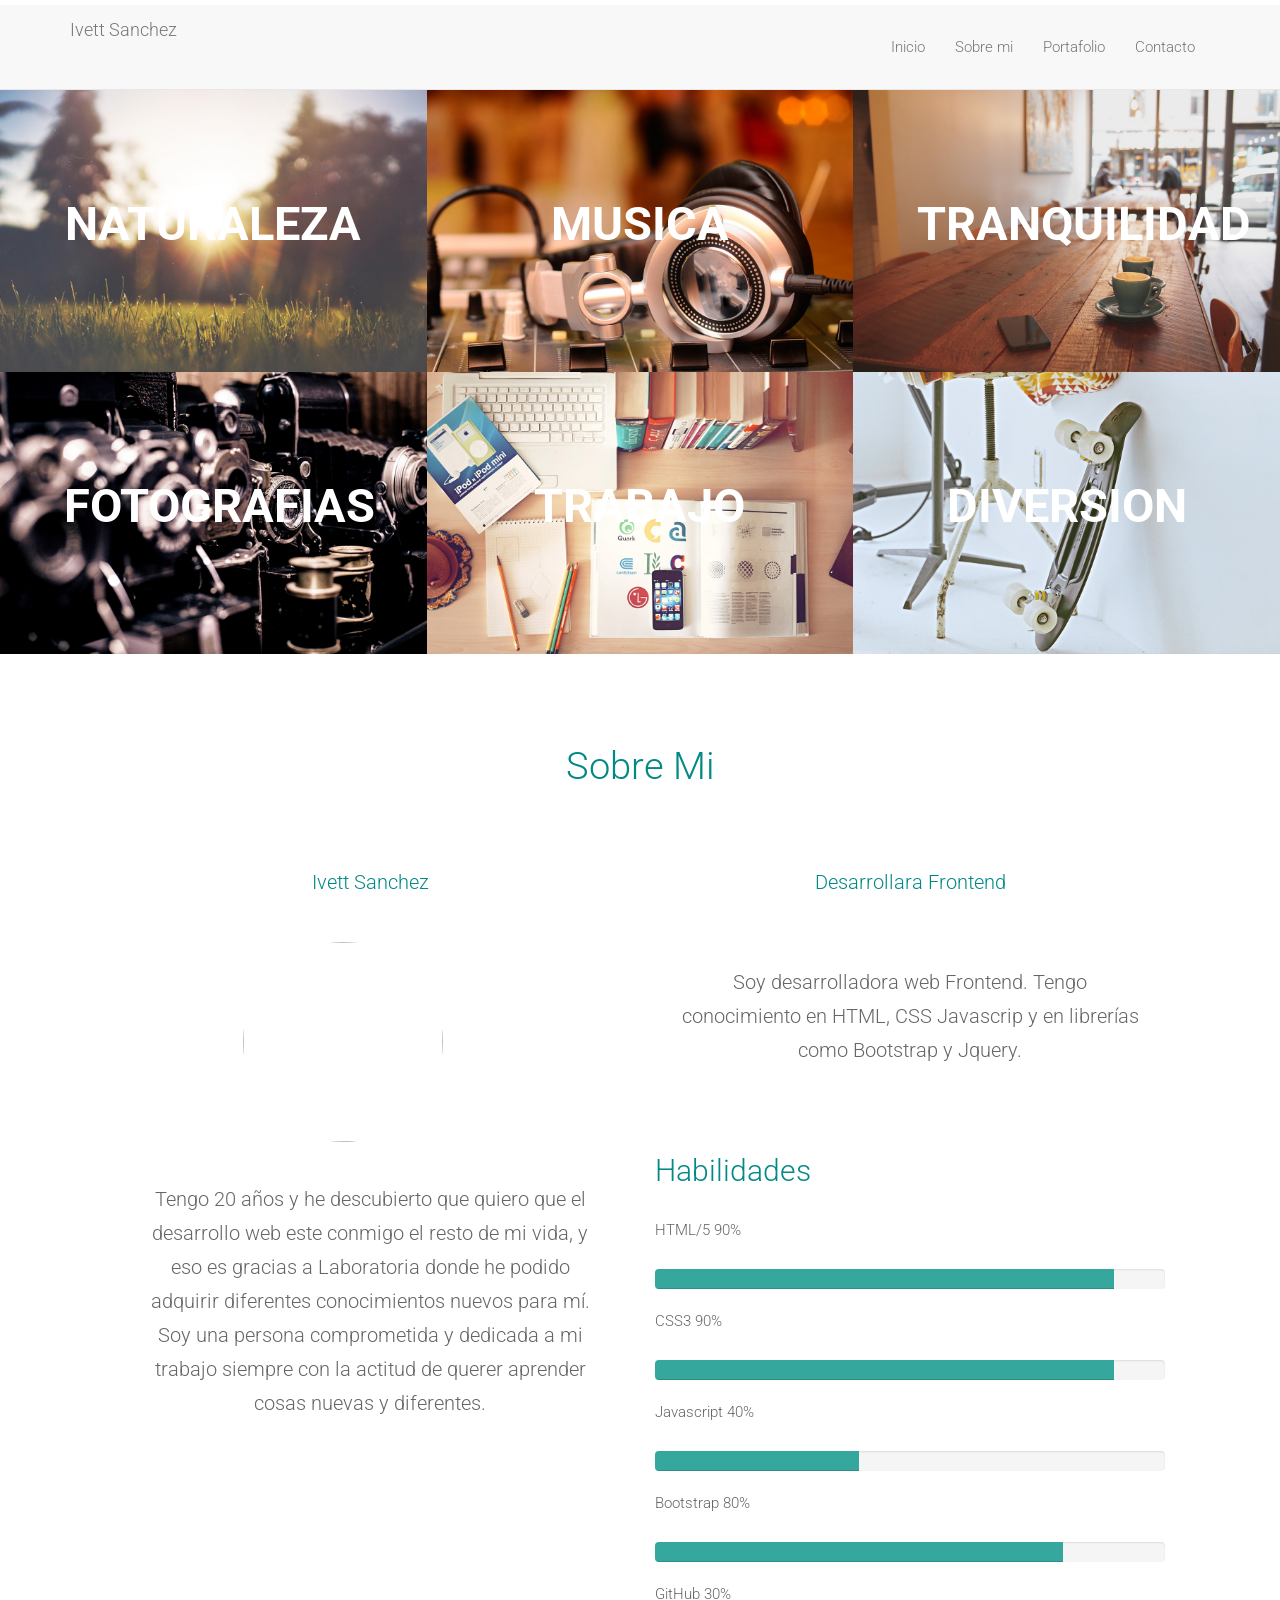
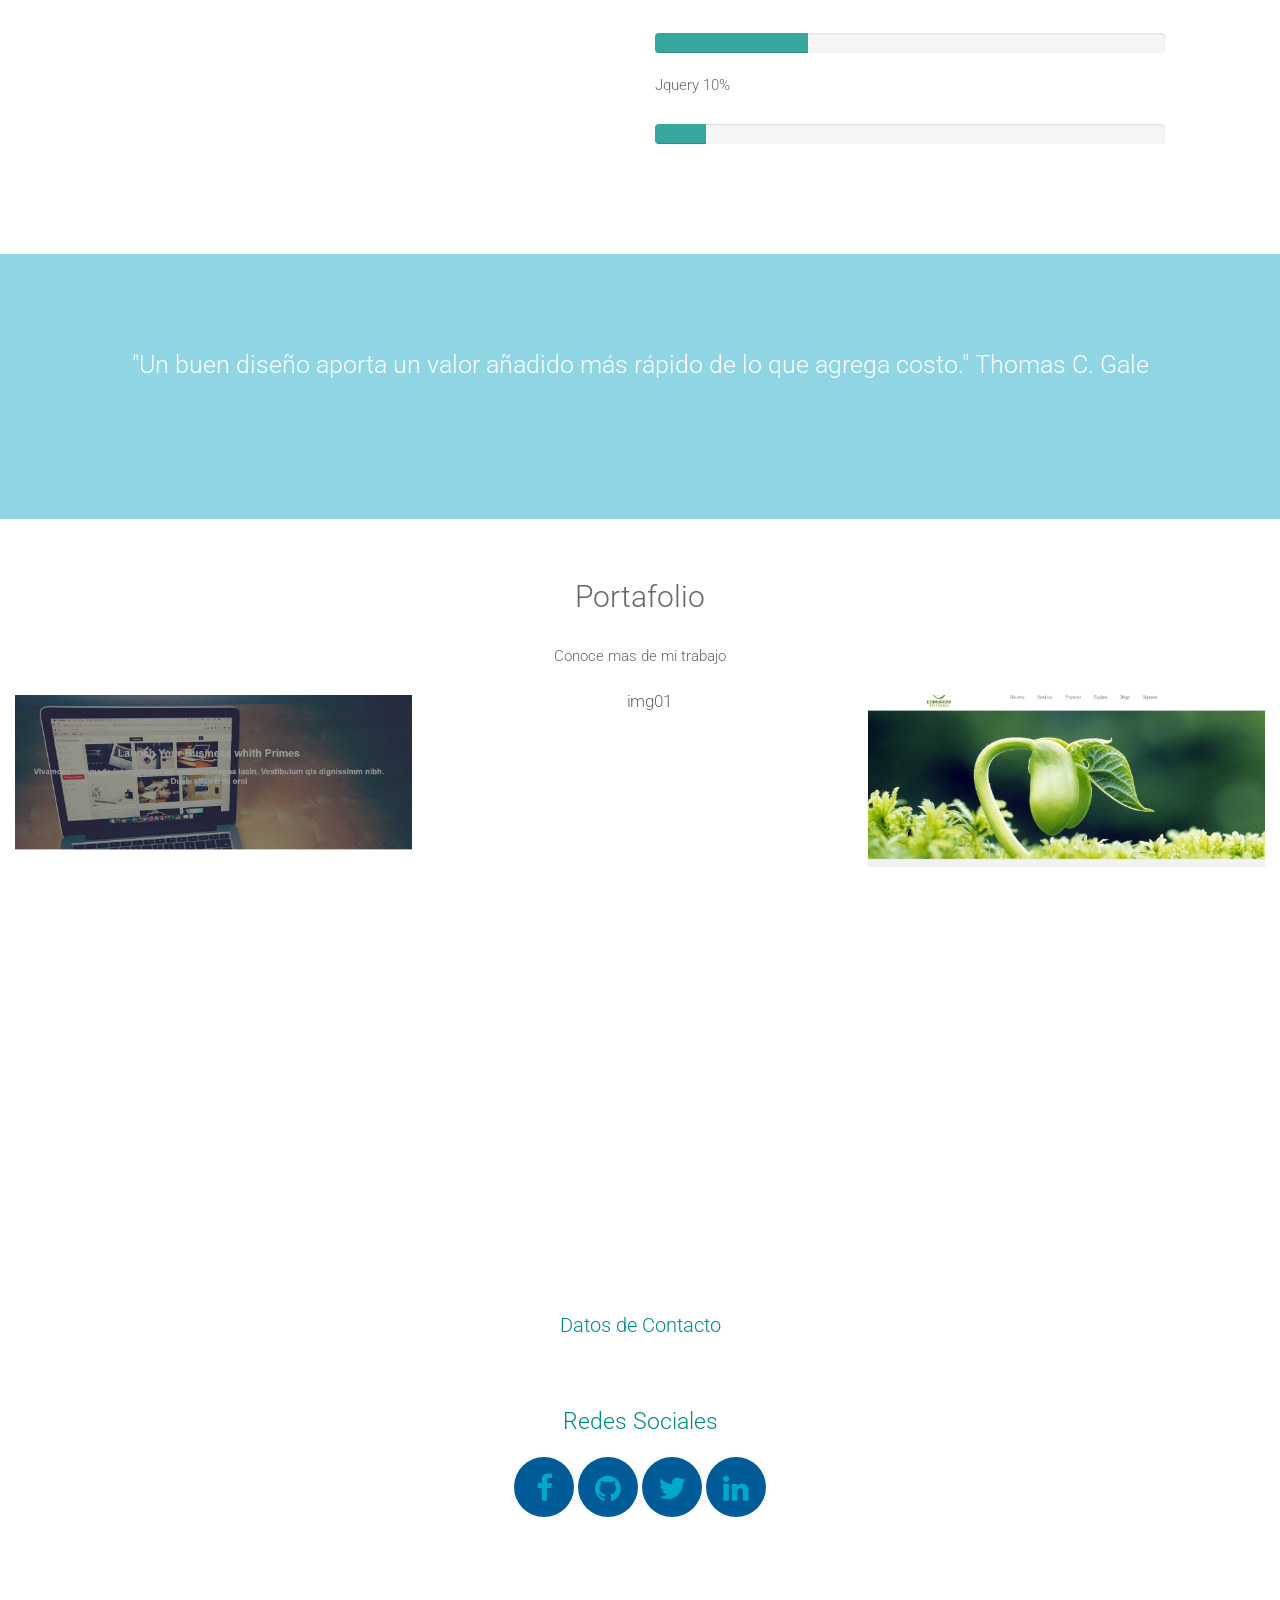
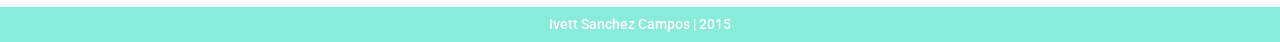
==== index.html @ 909f258e "PotafolioIvettSanchez" ====
<!DOCTYPE html>
<html lang="en">
	<head>
		<meta charset="UTF-8">
		<meta http-equiv="Content-Type" content="text/html; charset=utf-8" />
		<meta name="portafolio para dar a conocer mi trabajo">
		<title>Ivett Sanchez</title>
<!-- Fuentes de google -->
		<link href='http://fonts.googleapis.com/css?family=Roboto:400,300,700' rel='stylesheet' type='text/css'>
<!-- font awesome iconos-->
		<link href="//maxcdn.bootstrapcdn.com/font-awesome/4.2.0/css/font-awesome.min.css" rel="stylesheet">
		<link href="font-awesome/css/font-awesome.min.css" rel="stylesheet" type="text/css">
<!-- bootstrap -->
		<link rel="stylesheet" href="assets/bootstrap/css/bootstrap.min.css" />
<!-- animaciones.css -->
		<link rel="stylesheet" href="assets/animate/animate.css" />
		<link rel="stylesheet" href="assets/animate/set.css" />
<!-- gallery -->
		<link rel="stylesheet" href="assets/gallery/blueimp-gallery.min.css">
<!--estilos especificos-->
		<link rel="stylesheet" href="assets/style.css">
	</head>

<!--cUERPO COMPLEETO DEL SITIO MI ´PORTAFOLIO WEB-->

<body>
	<div class="topbar animated fadeInLeftBig"></div>
<!--Parte del menu principal es cual es scroll-->
<header>
	<div class="navbar-wrapper">
    	<div class="container">
    		<div class="navbar navbar-default navbar-fixed-top" role="navigation" id="top-nav">
        		<div class="container">
            		<div class="navbar-header">
            			<button type="button" class="navbar-toggle collapsed" data-toggle="collapse" data-target=".navbar-collapse">
                			<span class="sr-only">Toggle navigation</span>
                			<span class="icon-bar"></span>
                			<span class="icon-bar"></span>
                			<span class="icon-bar"></span>
              			</button>
              		</div>
              		<div class="navbar-collapse  collapse">
              			<ul class="nav navbar-nav navbar-right scroll">
                 			<li ><a href="#works">Inicio</a></li>
                 			<li ><a href="#about">Sobre mi</a></li>
                 			<li ><a href="#portafolio">Portafolio</a></li>
                 			<li ><a href="#contact">Contacto</a></li>
              			</ul>
              		<a href="#" class="navbar-brand color-letra">Ivett Sanchez</a>
            		</div>
            	</div>
        	</div>
    	</div>
	</div>
</header>
<!--Elementos principales de la parte home con las fotos sobre mis gustos-->
<section>
	<div id="works"  class=" clearfix grid"> 
    	<figure class="effect-oscar">
        	<img src="images/portfolio/1.jpg"/>
        	<figcaption>
        		<h2>Naturaleza</h2>	
            	<p>La naturaleza es algo que siempre ha estado con migo y me identifico<br>
            	<p>Es increíble que la naturaleza pida a gritos ayuda, pero más increíble es que nadie la escuche.</p>          
        	</figcaption>
    	</figure>
     	<figure class="effect-oscar  wowload fadeInUp">
        	<img src="images/portfolio/3.jpg"/>
        	<figcaption>
            	<h2>Musica</h2>
            	<p>La musica me gusta y tnerla presente me hace sentir bien<br>
            	<p>Con la música, la vida tiene más sentido.</p>         
        	</figcaption>
    	</figure>
    	<figure class="effect-oscar  wowload fadeInUp">
        	<img src="images/portfolio/9.jpg"/>
        	<figcaption>
            	<h2>Tranquilidad</h2>
            	<p>Aspecto caracteriztico en mi personalidad<br>
            	<p>La serenidad debemos ser capas de experimentar y es una cualidad propia.</p>           
        	</figcaption>
    	</figure>
    	<figure class="effect-oscar  wowload fadeInUp">
        	<img src="images/portfolio/10.jpg"/>
        	<figcaption>
            	<h2>Fotografias</h2>
            	<p>Me gustan las fotos por el echo de que puedes grbar momentos de tu vida<br>
            	<p>Guarda los mejores momentos para los peores momentos</p>         
        	</figcaption>
    	</figure>
    	<figure class="effect-oscar  wowload fadeInUp">
        	<img src="images/portfolio/11.jpg"/>
        	<figcaption>
            	<h2>Trabajo</h2>
            	<p>Me gusta trabajar y cuando lo hago me entrego apasionadamente<br>
            	<p> “Trabajar en equipo divide el trabajo y multiplica los resultados” Anónimo.</p>            
        	</figcaption>
    	</figure>
    	<figure class="effect-oscar">
        	<img src="images/portfolio/12.jpg"/>
        	<figcaption>
            	<h2>Diversion</h2>
            	<p>Divertirme tiene que estar siempre presente<br>
            	<p>Hay días en que lo único que me hace falta es un abrazo para estar completa</p>            
        	</figcaption>
    	</figure>
	</div>
</section>

<!--Parte sobre mi quien soy y MIS HABILIDADES EN PROGRAMACION-->
<section>
	<div id="about"  class="container spacer about">
		<h2 class="text-center color-letra wowload fadeInUp">Sobre Mi</h2>  
  		<div class="row">
  			<div class="col-xs-12 col-sm-6 wowload fadeInLeft">
    			<h4 class="text-center letra color-letra">Ivett Sanchez</h4>
    			<figure>
        			<img class="perfil img-circle" src="images/portfolio/ivett.jpg"/>
        			<figcaption><br>
        				<p class="letra">Tengo 20 años y he descubierto que quiero que el desarrollo web este conmigo el resto de mi vida, y eso es gracias a Laboratoria donde he podido adquirir diferentes conocimientos nuevos para mí.
    		 			Soy una persona comprometida y dedicada a mi trabajo siempre con la actitud de querer aprender cosas nuevas y diferentes.</p>
    		 		</figcaption>
    		 	</figure>
    		</div>
  			<div class="col-xs-12 col-sm-6 wowload fadeInRight">
  				<h4 class="letra color-letra">Desarrollara Frontend</h4>
  					<p class="letra">Soy desarrolladora web Frontend. Tengo conocimiento en HTML, CSS Javascrip y en librerías como Bootstrap y Jquery.</p>
          		<h3 class="color-letra">Habilidades</h3>
            	<p>HTML/5 90%</p>
            	<div class="progress">
              		<div class="progress-bar color-bar" role="progressbar" aria-valuenow="90" aria-valuemin="0" aria-valuemax="100" style="width: 90%;">
                		<span class="sr-only">90% Complete</span>
              		</div>
            	</div>
            	<p>CSS3 90%</p>
            	<div class="progress">
              		<div class="progress-bar color-bar" role="progressbar" aria-valuenow="90" aria-valuemin="0" aria-valuemax="100" style="width: 90%;">
                		<span class="sr-only">90% Complete</span>
              		</div>
            	</div>
            	<p>Javascript 40%</p>
              	<div class="progress">
                	<div class="progress-bar color-bar" role="progressbar" aria-valuenow="40" aria-valuemin="0" aria-valuemax="100" style="width: 40%;">
                  	<span class="sr-only">40% Complete</span>
                	</div>
              	</div>
            	<p>Bootstrap 80%</p>
              	<div class="progress">
                	<div class="progress-bar color-bar" role="progressbar" aria-valuenow="80" aria-valuemin="0" aria-valuemax="100" style="width: 80%;">
                  		<span class="sr-only">80% Complete</span>
                	</div>
              	</div>
            	<p>GitHub 30%</p>
              	<div class="progress">
                	<div class="progress-bar color-bar" role="progressbar" aria-valuenow="30" aria-valuemin="0" aria-valuemax="100" style="width: 30%;">
                  		<span class="sr-only">30% Complete</span>
                	</div>
              	</div>
            	<p>Jquery 10%</p>
              	<div class="progress">
                	<div class="progress-bar color-bar" role="progressbar" aria-valuenow="10" aria-valuemin="0" aria-valuemax="100" style="width: 10%;">
                  		<span class="sr-only">10% Complete</span>
                	</div>
              	</div>
        	</div>
  		</div>
  	</div>
</section>

<!--Seccion de programacion imagen principal2-->
<section>
	<div class="highlight-info">
		<div class="overlay spacer">
			<div class="container">
				<div class="row text-center wowload fadeInDownBig">
  					<div class="col-md-12 col-xs-12">
  						<p class="frase">"Un buen diseño aporta un valor añadido más rápido de lo que agrega costo." 
                  Thomas C. Gale</p>
  					</div>
				</div>
			</div>
		</div>
	</div>
</section>

<!--Parte encargada de mis proyectos-->
<section id="portafolio" class="espacio">
	<h3 class="text-center">Portafolio</h3>
		<p class="text-center">Conoce mas de mi trabajo</p>
		<div class="row grid team">	
			<div class=" col-sm-4 col-xs-12">
				<figure class="effect-chico">
        			<img src="images/portfolio/arreglos/primes.jpg" class="img-responsive"/>
        			<figcaption>
            			<p><b>PRIMES</b></p><a href="Proyectos/Problema Final/index.html" target="_blank"><p><b>Freelancear</b></p></a>
            			<p>Proyecto realizado con HTML CSS GRID SYSTEM</p>             
        			</figcaption>
    			</figure>
    		</div>
<!--Segundo Proyecto-->
    		<div class=" col-sm-4 col-xs-12">
				<figure class="effect-chico">
        			<img src="images/portfolio/arreglos/freelancer.jpg" alt="img01"/>
        			<figcaption>            
            			<b>Freelancear</b></p></a>
            			<p>Proyecto realizado de forma RESPONSIVA y utilizando BOOTSTRAP</p>
            			<a href="https://github.com/Ivett-sanchez25/Freelancer" target="_blank"><p>Proyecto desde GitHub </p></a>          
        			</figcaption>
    			</figure>
    		</div>
<!--Tercer Proyecto-->
    		<div class="col-sm-4 col-xs-12">
				<figure class="effect-chico">
       				<img src="images/portfolio/arreglos/ecomunidad.jpg" alt="img01"/>
        			<figcaption>
             			<p><b>Ecomunidad</b></p><a href="Proyectos/Ecomunidad/index.html" target="_blank"><p><b>Ecomunidad</b></p></a>
             			<p>Proyecto realizado con HTML CSS GRID SYSTEM</p>       
        			</figcaption>
    			</figure>
    		</div>
		</div>
</section>

<!--Elemento de contacto-->
<section>
	<div id="contact" class="spacer fondo-contacto">
		<div class="container contactform center">
			<h2 class="text-center letra wowload fadeInDownBig"> Contactame</h2>
        	<h3 class="letra">Si te gusta mi trabajo y quieres ponerte en contacto conmigo.</h3>
        	<div class="col-md-12  col-xs-12">      
        		<h4 class="text-center color-letra letra1">Datos de Contacto</h4>
                <h5 class="text-center">Telefono: 5570631949</h5>
                <h5 class="text-center">Correo electronico: Ivett.sanchez@gmail.com</h5>
                <h4 class="text-center color-letra">Redes Sociales</h4>
                <div class="caja">
                    <span><a href="https://www.facebook.com/profile.php?id=100010601234801&fref=ts" target="_blank"class="icon-button"><i class="fa fa-facebook fa-2x"></i></a></span>
                    <span><a href="https://github.com/Ivett-sanchez25" target="_blank" class="icon-button"><i class="fa fa-github fa-2x"></i></a></span>
                    <span><a href="https://twitter.com/"class="icon-button"><i class="fa fa-twitter fa-2x"></i></a></span>
                    <span><a href="https://mx.linkedin.com/"class="icon-button"><i class="fa fa-linkedin fa-2x"></i></a></span>
                </div>
            </div>
      	</div>
    </div>
</section>

<!--Final de la Pagina es el footer-->
    <footer class="footer">
        <div class="container">
            <div class="row">
                <div class="col-xs-12">
                    <h5 class="text-center color-blanco">Ivett Sanchez Campos | 2015</h5>
                </div>
            </div>
        </div>
    </footer>
<!-- jquery -->
<script src="assets/jquery.js"></script>

<!-- wow script -->
<script src="assets/wow/wow.min.js"></script>


<!-- boostrap -->
<script src="assets/bootstrap/js/bootstrap.js" type="text/javascript" ></script>

<!-- jquery mobile -->
<script src="assets/mobile/touchSwipe.min.js"></script>
<script src="assets/respond/respond.js"></script>

<!-- gallery -->
<script src="assets/gallery/jquery.blueimp-gallery.min.js"></script>

<!-- custom script -->
<script src="assets/script.js"></script>
</body>
</html>
---- assets/animate/set.css ----
.grid {
	position: relative;
	margin: 0 auto;
	list-style: none;
	text-align: center;
}

/* Common style */
.grid figure {
	position: relative;
	float: left;
	overflow: hidden;
	margin: 0;	/*change here for spacing*/	
	width: 33.333333333%;
	text-align: center;
	cursor: pointer;
}

.grid figure img {
	position: relative;
	display: block;
	max-width: 102%;
	opacity: 1;
}

.grid figure figcaption {
	padding: 2em;
	color: #fff;
	text-transform: uppercase;
	font-size: 1.25em;
	-webkit-backface-visibility: hidden;
	backface-visibility: hidden;
}

.grid figure figcaption::before,
.grid figure figcaption::after {
	pointer-events: none;
}

.grid figure figcaption,
.grid figure figcaption > a {
	position: absolute;
	top: 0;
	left: 0;
	width: 100%;
	height: 100%;
}

/* Anchor will cover the whole item by default */
/* For some effects it will show as a button */
.grid figure figcaption > a {
	z-index: 1000;
	text-indent: 200%;
	white-space: nowrap;
	font-size: 0;
	opacity: 0;
}

.grid figure h2 {
	word-spacing: -0.15em;
	font-weight: 700;
}

.grid figure h2,
.grid figure p {
	margin: 0;
}

.grid figure p {
	letter-spacing: 1px;
	font-size: 68.5%;
}

/* Individual effects */

/*---------------*/
/***** Lily *****/
/*---------------*/

figure.effect-lily img {
	max-width: none;
	width: -webkit-calc(100% + 50px);
	width: calc(100% + 50px);
	opacity: 0.7;
	-webkit-transition: opacity 0.35s, -webkit-transform 0.35s;
	transition: opacity 0.35s, transform 0.35s;
	-webkit-transform: translate3d(-40px,0, 0);
	transform: translate3d(-40px,0,0);
}

figure.effect-lily figcaption {
	text-align: left;
}

figure.effect-lily figcaption > div {
	position: absolute;
	bottom: 0;
	left: 0;
	padding: 2em;
	width: 100%;
	height: 50%;
}

figure.effect-lily h2,
figure.effect-lily p {
	-webkit-transform: translate3d(0,40px,0);
	transform: translate3d(0,40px,0);
}

figure.effect-lily h2 {
	-webkit-transition: -webkit-transform 0.35s;
	transition: transform 0.35s;
}

figure.effect-lily p {
	color: rgba(255,255,255,0.8);
	opacity: 0;
	-webkit-transition: opacity 0.2s, -webkit-transform 0.35s;
	transition: opacity 0.2s, transform 0.35s;
}

figure.effect-lily:hover img,
figure.effect-lily:hover p {
	opacity: 1;
}

figure.effect-lily:hover img,
figure.effect-lily:hover h2,
figure.effect-lily:hover p {
	-webkit-transform: translate3d(0,0,0);
	transform: translate3d(0,0,0);
}

figure.effect-lily:hover p {
	-webkit-transition-delay: 0.05s;
	transition-delay: 0.05s;
	-webkit-transition-duration: 0.35s;
	transition-duration: 0.35s;
}

/*---------------*/
/***** Sadie *****/
/*---------------*/

figure.effect-sadie figcaption::before {
	position: absolute;
	top: 0;
	left: 0;
	width: 100%;
	height: 100%;
	background: -webkit-linear-gradient(top, rgba(72,76,97,0) 0%, rgba(72,76,97,0.8) 75%);
	background: linear-gradient(to bottom, rgba(72,76,97,0) 0%, rgba(72,76,97,0.8) 75%);
	content: '';
	opacity: 0;
	-webkit-transform: translate3d(0,50%,0);
	transform: translate3d(0,50%,0);
}

figure.effect-sadie h2 { 
	position: absolute;
	top: 50%;
	left: 0;
	width: 100%;
	color: #00aba9;
	-webkit-transition: -webkit-transform 0.35s, color 0.35s;
	transition: transform 0.35s, color 0.35s;
	-webkit-transform: translate3d(0,-50%,0);
	transform: translate3d(0,-50%,0);
}

figure.effect-sadie figcaption::before,
figure.effect-sadie p {
	-webkit-transition: opacity 0.35s, -webkit-transform 0.35s;
	transition: opacity 0.35s, transform 0.35s;
}

figure.effect-sadie p {
	position: absolute;
	bottom: 0;
	left: 0;
	padding: 2em;
	width: 100%;
	opacity: 0;
	-webkit-transform: translate3d(0,10px,0);
	transform: translate3d(0,10px,0);
}

figure.effect-sadie:hover h2 {
	color: #fff;
	-webkit-transform: translate3d(0,-50%,0) translate3d(0,-40px,0);
	transform: translate3d(0,-50%,0) translate3d(0,-40px,0);
}

figure.effect-sadie:hover figcaption::before ,
figure.effect-sadie:hover p {
	opacity: 1;
	-webkit-transform: translate3d(0,0,0);
	transform: translate3d(0,0,0);
}

/*---------------*/
/***** Roxy *****/#89ecda
/*---------------*/

figure.effect-roxy {
	background: -webkit-linear-gradient(45deg, #ff89e9 0%, #05abe0 100%);
	background: linear-gradient(45deg, #ff89e9 0%,#05abe0 100%);
}

figure.effect-roxy img {
	max-width: none;
	width: -webkit-calc(100% + 60px);
	width: calc(100% + 60px);
	-webkit-transition: opacity 0.35s, -webkit-transform 0.35s;
	transition: opacity 0.35s, transform 0.35s;
	-webkit-transform: translate3d(-50px,0,0);
	transform: translate3d(-50px,0,0);
}

figure.effect-roxy figcaption::before {
	position: absolute;
	top: 30px;
	right: 30px;
	bottom: 30px;
	left: 30px;
	border: 1px solid #fff;
	content: '';
	opacity: 0;
	-webkit-transition: opacity 0.35s, -webkit-transform 0.35s;
	transition: opacity 0.35s, transform 0.35s;
	-webkit-transform: translate3d(-20px,0,0);
	transform: translate3d(-20px,0,0);
}

figure.effect-roxy figcaption {
	padding: 3em;
	text-align: left;
}

figure.effect-roxy h2 {
	padding: 30% 0 10px 0;
}

figure.effect-roxy p {
	opacity: 0;
	-webkit-transition: opacity 0.35s, -webkit-transform 0.35s;
	transition: opacity 0.35s, transform 0.35s;
	-webkit-transform: translate3d(-10px,0,0);
	transform: translate3d(-10px,0,0);
}

figure.effect-roxy:hover img {
	opacity: 0.7;
	-webkit-transform: translate3d(0,0,0);
	transform: translate3d(0,0,0);
}

figure.effect-roxy:hover figcaption::before,
figure.effect-roxy:hover p {
	opacity: 1;
	-webkit-transform: translate3d(0,0,0);
	transform: translate3d(0,0,0);
}

/*---------------*/
/***** Bubba *****/
/*---------------*/

figure.effect-bubba {
	background: #9e5406;
}

figure.effect-bubba img {
	opacity: 0.7;
	-webkit-transition: opacity 0.35s;
	transition: opacity 0.35s;
}

figure.effect-bubba:hover img {
	opacity: 0.4;
}

figure.effect-bubba figcaption::before,
figure.effect-bubba figcaption::after {
	position: absolute;
	top: 30px;
	right: 30px;
	bottom: 30px;
	left: 30px;
	content: '';
	opacity: 0;
	-webkit-transition: opacity 0.35s, -webkit-transform 0.35s;
	transition: opacity 0.35s, transform 0.35s;
}

figure.effect-bubba figcaption::before {
	border-top: 1px solid #fff;
	border-bottom: 1px solid #fff;
	-webkit-transform: scale(0,1);
	transform: scale(0,1);
}

figure.effect-bubba figcaption::after {
	border-right: 1px solid #fff;
	border-left: 1px solid #fff;
	-webkit-transform: scale(1,0);
	transform: scale(1,0);
}

figure.effect-bubba h2 {
	padding-top: 30%;
	-webkit-transition: -webkit-transform 0.35s;
	transition: transform 0.35s;
	-webkit-transform: translate3d(0,-20px,0);
	transform: translate3d(0,-20px,0);
}

figure.effect-bubba p {
	padding: 20px 2.5em;
	opacity: 0;
	-webkit-transition: opacity 0.35s, -webkit-transform 0.35s;
	transition: opacity 0.35s, transform 0.35s;
	-webkit-transform: translate3d(0,20px,0);
	transform: translate3d(0,20px,0);
}

figure.effect-bubba:hover figcaption::before,
figure.effect-bubba:hover figcaption::after {
	opacity: 1;
	-webkit-transform: scale(1);
	transform: scale(1);
}

figure.effect-bubba:hover h2,
figure.effect-bubba:hover p {
	opacity: 1;
	-webkit-transform: translate3d(0,0,0);
	transform: translate3d(0,0,0);
}

/*---------------*/
/***** Romeo *****/
/*---------------*/

figure.effect-romeo {
	-webkit-perspective: 1000px;
	perspective: 1000px;
}

figure.effect-romeo img {
	-webkit-transition: opacity 0.35s, -webkit-transform 0.35s;
	transition: opacity 0.35s, transform 0.35s;
	-webkit-transform: translate3d(0,0,300px);
	transform: translate3d(0,0,300px);
}

figure.effect-romeo:hover img {
	opacity: 0.6;
	-webkit-transform: translate3d(0,0,0);
	transform: translate3d(0,0,0);
}

figure.effect-romeo figcaption::before,
figure.effect-romeo figcaption::after {
	position: absolute;
	top: 50%;
	left: 50%;
	width: 80%;
	height: 1px;
	background: #fff;
	content: '';
	-webkit-transition: opacity 0.35s, -webkit-transform 0.35s;
	transition: opacity 0.35s, transform 0.35s;
	-webkit-transform: translate3d(-50%,-50%,0);
	transform: translate3d(-50%,-50%,0);
}

figure.effect-romeo:hover figcaption::before {
	opacity: 0.5;
	-webkit-transform: translate3d(-50%,-50%,0) rotate(45deg);
	transform: translate3d(-50%,-50%,0) rotate(45deg);
}

figure.effect-romeo:hover figcaption::after {
	opacity: 0.5;
	-webkit-transform: translate3d(-50%,-50%,0) rotate(-45deg);
	transform: translate3d(-50%,-50%,0) rotate(-45deg);
}

figure.effect-romeo h2,
figure.effect-romeo p {
	position: absolute;
	top: 50%;
	left: 0;
	width: 100%;
	-webkit-transition: -webkit-transform 0.35s;
	transition: transform 0.35s;
}

figure.effect-romeo h2 {
	-webkit-transform: translate3d(0,-50%,0) translate3d(0,-150%,0);
	transform: translate3d(0,-50%,0) translate3d(0,-150%,0);
}

figure.effect-romeo p {
	padding: 0.25em 2em;
	-webkit-transform: translate3d(0,-50%,0) translate3d(0,150%,0);
	transform: translate3d(0,-50%,0) translate3d(0,150%,0);
}

figure.effect-romeo:hover h2 {
	-webkit-transform: translate3d(0,-50%,0) translate3d(0,-100%,0);
	transform: translate3d(0,-50%,0) translate3d(0,-100%,0);
}

figure.effect-romeo:hover p {
	-webkit-transform: translate3d(0,-50%,0) translate3d(0,100%,0);
	transform: translate3d(0,-50%,0) translate3d(0,100%,0);
}

/*---------------*/
/***** Layla *****/
/*---------------*/

figure.effect-layla {
	background: #18a367;
}

figure.effect-layla img {
	height: 390px;
}

figure.effect-layla figcaption {
	padding: 3em;
}

figure.effect-layla figcaption::before,
figure.effect-layla figcaption::after {
	position: absolute;
	content: '';
	opacity: 0;
}

figure.effect-layla figcaption::before {
	top: 50px;
	right: 30px;
	bottom: 50px;
	left: 30px;
	border-top: 1px solid #fff;
	border-bottom: 1px solid #fff;
	-webkit-transform: scale(0,1);
	transform: scale(0,1);
	-webkit-transform-origin: 0 0;
	transform-origin: 0 0;
}

figure.effect-layla figcaption::after {
	top: 30px;
	right: 50px;
	bottom: 30px;
	left: 50px;
	border-right: 1px solid #fff;
	border-left: 1px solid #fff;
	-webkit-transform: scale(1,0);
	transform: scale(1,0);
	-webkit-transform-origin: 100% 0;
	transform-origin: 100% 0;
}

figure.effect-layla h2 {
	padding-top: 26%;
	-webkit-transition: -webkit-transform 0.35s;
	transition: transform 0.35s;
}

figure.effect-layla p {
	padding: 0.5em 2em;
	text-transform: none;
	opacity: 0;
	-webkit-transform: translate3d(0,-10px,0);
	transform: translate3d(0,-10px,0);
}

figure.effect-layla img,
figure.effect-layla h2 {
	-webkit-transform: translate3d(0,-30px,0);
	transform: translate3d(0,-30px,0);
}

figure.effect-layla img,
figure.effect-layla figcaption::before,
figure.effect-layla figcaption::after,
figure.effect-layla p {
	-webkit-transition: opacity 0.35s, -webkit-transform 0.35s;
	transition: opacity 0.35s, transform 0.35s;
}

figure.effect-layla:hover img {
	opacity: 0.7;
	-webkit-transform: translate3d(0,0,0);
	transform: translate3d(0,0,0);
}

figure.effect-layla:hover figcaption::before,
figure.effect-layla:hover figcaption::after {
	opacity: 1;
	-webkit-transform: scale(1);
	transform: scale(1);
}

figure.effect-layla:hover h2,
figure.effect-layla:hover p {
	opacity: 1;
	-webkit-transform: translate3d(0,0,0);
	transform: translate3d(0,0,0);
}

figure.effect-layla:hover figcaption::after,
figure.effect-layla:hover h2,
figure.effect-layla:hover p,
figure.effect-layla:hover img {
	-webkit-transition-delay: 0.15s;
	transition-delay: 0.15s;
}



/*---------------*/
/***** Oscar *****/
/*---------------*/

figure.effect-oscar {
/*	background: -webkit-linear-gradient(45deg, #b2e5e5 0%, #1aa3a3 40%, #3bd6c6 100%);
	background: linear-gradient(45deg, #b2e5e5 0%,#1aa3a3 40%,#3bd6c6 100%);*/
}

/*figure.effect-oscar img {
	opacity: 0.9;
	-webkit-transition: opacity 0.35s;
	transition: opacity 0.35s;
}
*/
figure.effect-oscar figcaption {
	padding: 15%;
/*	background-color: rgba(58,52,42,0.7);
	-webkit-transition: background-color 0.35s;
	transition: background-color 0.35s;*/
}

figure.effect-oscar figcaption::before {
	position: absolute;
	top: 30px;
	right: 30px;
	bottom: 30px;
	left: 30px;
	border: 1px solid #89ecda;
	content: '';
}

figure.effect-oscar h2 {
	margin: 0;
	line-height: 1em;
	-webkit-transition: -webkit-transform 0.35s;
	transition: transform 0.35s;
	-webkit-transform: translate3d(0,100%,0);
	transform: translate3d(0,100%,0);
}

figure.effect-oscar figcaption::before,
figure.effect-oscar p {
	opacity: 0;
	-webkit-transition: opacity 0.35s, -webkit-transform 0.35s;
	transition: opacity 0.35s, transform 0.35s;
	-webkit-transform: scale(0);
	transform: scale(0);
}

figure.effect-oscar:hover h2 {
	-webkit-transform: translate3d(0,0,0);
	transform: translate3d(0,0,0);
}

figure.effect-oscar:hover figcaption::before,
figure.effect-oscar:hover p {
	opacity: 1;
	-webkit-transform: scale(1);
	transform: scale(1);
}

figure.effect-oscar:hover figcaption {
	background-color:  rgba(59,214,198, 0.7);
}

figure.effect-oscar:hover img {
	opacity: 0.4;
}


/*---------------*/
/***** Chico *****/
/*---------------*/

figure.effect-chico img {
	-webkit-transition: opacity 0.35s, -webkit-transform 0.35s;
	transition: opacity 0.35s, transform 0.35s;
	-webkit-transform: scale(1.12);
	transform: scale(1.12);
}

figure.effect-chico:hover img {
	opacity: 0.5;
	-webkit-transform: scale(1);
	transform: scale(1);
}

figure.effect-chico figcaption {
	padding: 3em;	
}

figure.effect-chico figcaption::before {
	position: absolute;
	top: 30px;
	right: 30px;
	bottom: 30px;
	left: 30px;
	border: 1px solid #89ecda;
	content: '';
	-webkit-transform: scale(1.1);
	transform: scale(1.1);
	background:  rgba(59,214,198, 0.5);
}

figure.effect-chico figcaption::before,
figure.effect-chico p {
	opacity: 0;
	-webkit-transition: opacity 0.35s, -webkit-transform 0.35s;
	transition: opacity 0.35s, transform 0.35s;
}

figure.effect-chico h2 {
	padding: 20% 0 20px 0;
}

figure.effect-chico p {
	margin: 0 auto;
	max-width: 200px;
	-webkit-transform: scale(1.5);
	transform: scale(1.5);
}

figure.effect-chico:hover figcaption::before,
figure.effect-chico:hover p {
	opacity: 1;
	-webkit-transform: scale(1);
	transform: scale(1);
}

@media screen and (max-width: 50em) {
	.content {
		padding: 0 10px;
		text-align: center;
	}
	.grid figure {
		width: 50%;
	}
}


@media (max-width: 639px) {
	.grid figure {width: 100%;}
}
---- assets/gallery/blueimp-gallery.min.css ----
@charset "UTF-8";.blueimp-gallery,.blueimp-gallery>.slides>.slide>.slide-content{position:absolute;top:0;right:0;bottom:0;left:0;-moz-backface-visibility:hidden}.blueimp-gallery>.slides>.slide>.slide-content{margin:auto;width:auto;height:auto;max-width:100%;max-height:100%;opacity:1}.blueimp-gallery{position:fixed;z-index:999999;overflow:hidden;background:#000;background:rgba(0,0,0,.9);opacity:0;display:none;direction:ltr;-ms-touch-action:none;touch-action:none}.blueimp-gallery-carousel{position:relative;z-index:auto;margin:1em auto;padding-bottom:56.25%;box-shadow:0 0 10px #000;-ms-touch-action:pan-y;touch-action:pan-y}.blueimp-gallery-display{display:block;opacity:1}.blueimp-gallery>.slides{position:relative;height:100%;overflow:hidden}.blueimp-gallery-carousel>.slides{position:absolute}.blueimp-gallery>.slides>.slide{position:relative;float:left;height:100%;text-align:center;-webkit-transition-timing-function:cubic-bezier(0.645,.045,.355,1);-moz-transition-timing-function:cubic-bezier(0.645,.045,.355,1);-ms-transition-timing-function:cubic-bezier(0.645,.045,.355,1);-o-transition-timing-function:cubic-bezier(0.645,.045,.355,1);transition-timing-function:cubic-bezier(0.645,.045,.355,1)}.blueimp-gallery,.blueimp-gallery>.slides>.slide>.slide-content{-webkit-transition:opacity .5s linear;-moz-transition:opacity .5s linear;-ms-transition:opacity .5s linear;-o-transition:opacity .5s linear;transition:opacity .5s linear}.blueimp-gallery>.slides>.slide-loading{background:url(../img/loading.gif) center no-repeat;background-size:64px 64px}.blueimp-gallery>.slides>.slide-loading>.slide-content{opacity:0}.blueimp-gallery>.slides>.slide-error{background:url(../img/error.png) center no-repeat}.blueimp-gallery>.slides>.slide-error>.slide-content{display:none}.blueimp-gallery>.prev,.blueimp-gallery>.next{position:absolute;top:50%;left:15px;width:40px;height:40px;margin-top:-23px;font-family:"Helvetica Neue",Helvetica,Arial,sans-serif;font-size:60px;font-weight:100;line-height:30px;color:#fff;text-decoration:none;text-shadow:0 0 2px #000;text-align:center;background:#222;background:rgba(0,0,0,.5);-webkit-box-sizing:content-box;-moz-box-sizing:content-box;box-sizing:content-box;border:3px solid #fff;-webkit-border-radius:23px;-moz-border-radius:23px;border-radius:23px;opacity:.5;cursor:pointer;display:none}.blueimp-gallery>.next{left:auto;right:15px}.blueimp-gallery>.close,.blueimp-gallery>.title{position:absolute;top:15px;left:15px;margin:0 40px 0 0;font-size:20px;line-height:30px;color:#fff;text-shadow:0 0 2px #000;opacity:.8;display:none}.blueimp-gallery>.close{padding:15px;right:15px;left:auto;margin:-15px;font-size:30px;text-decoration:none;cursor:pointer}.blueimp-gallery>.play-pause{position:absolute;right:15px;bottom:15px;width:15px;height:15px;background:url(../img/play-pause.png) 0 0 no-repeat;cursor:pointer;opacity:.5;display:none}.blueimp-gallery-playing>.play-pause{background-position:-15px 0}.blueimp-gallery>.prev:hover,.blueimp-gallery>.next:hover,.blueimp-gallery>.close:hover,.blueimp-gallery>.title:hover,.blueimp-gallery>.play-pause:hover{color:#fff;opacity:1}.blueimp-gallery-controls>.prev,.blueimp-gallery-controls>.next,.blueimp-gallery-controls>.close,.blueimp-gallery-controls>.title,.blueimp-gallery-controls>.play-pause{display:block;-webkit-transform:translateZ(0);-moz-transform:translateZ(0);-ms-transform:translateZ(0);-o-transform:translateZ(0);transform:translateZ(0)}.blueimp-gallery-single>.prev,.blueimp-gallery-left>.prev,.blueimp-gallery-single>.next,.blueimp-gallery-right>.next,.blueimp-gallery-single>.play-pause{display:none}.blueimp-gallery>.slides>.slide>.slide-content,.blueimp-gallery>.prev,.blueimp-gallery>.next,.blueimp-gallery>.close,.blueimp-gallery>.play-pause{-webkit-user-select:none;-khtml-user-select:none;-moz-user-select:none;-ms-user-select:none;user-select:none}body:last-child .blueimp-gallery>.slides>.slide-error{background-image:url(../img/error.svg)}body:last-child .blueimp-gallery>.play-pause{width:20px;height:20px;background-size:40px 20px;background-image:url(../img/play-pause.svg)}body:last-child .blueimp-gallery-playing>.play-pause{background-position:-20px 0}*+html .blueimp-gallery>.slides>.slide{min-height:300px}*+html .blueimp-gallery>.slides>.slide>.slide-content{position:relative}@charset "UTF-8";.blueimp-gallery>.indicator{position:absolute;top:auto;right:15px;bottom:15px;left:15px;margin:0 40px;padding:0;list-style:none;text-align:center;line-height:10px;display:none}.blueimp-gallery>.indicator>li{display:inline-block;width:9px;height:9px;margin:6px 3px 0;-webkit-box-sizing:content-box;-moz-box-sizing:content-box;box-sizing:content-box;border:1px solid transparent;background:#ccc;background:rgba(255,255,255,.25)center no-repeat;border-radius:5px;box-shadow:0 0 2px #000;opacity:.5;cursor:pointer}.blueimp-gallery>.indicator>li:hover,.blueimp-gallery>.indicator>.active{background-color:#fff;border-color:#fff;opacity:1}.blueimp-gallery-controls>.indicator{display:block;-webkit-transform:translateZ(0);-moz-transform:translateZ(0);-ms-transform:translateZ(0);-o-transform:translateZ(0);transform:translateZ(0)}.blueimp-gallery-single>.indicator{display:none}.blueimp-gallery>.indicator{-webkit-user-select:none;-khtml-user-select:none;-moz-user-select:none;-ms-user-select:none;user-select:none}*+html .blueimp-gallery>.indicator>li{display:inline}@charset "UTF-8";.blueimp-gallery>.slides>.slide>.video-content>img{position:absolute;top:0;right:0;bottom:0;left:0;margin:auto;width:auto;height:auto;max-width:100%;max-height:100%;-moz-backface-visibility:hidden}.blueimp-gallery>.slides>.slide>.video-content>video{position:absolute;top:0;left:0;width:100%;height:100%}.blueimp-gallery>.slides>.slide>.video-content>iframe{position:absolute;top:100%;left:0;width:100%;height:100%;border:none}.blueimp-gallery>.slides>.slide>.video-playing>iframe{top:0}.blueimp-gallery>.slides>.slide>.video-content>a{position:absolute;top:50%;right:0;left:0;margin:-64px auto 0;width:128px;height:128px;background:url(../img/video-play.png) center no-repeat;opacity:.8;cursor:pointer}.blueimp-gallery>.slides>.slide>.video-content>a:hover{opacity:1}.blueimp-gallery>.slides>.slide>.video-playing>a,.blueimp-gallery>.slides>.slide>.video-playing>img{display:none}.blueimp-gallery>.slides>.slide>.video-content>video{display:none}.blueimp-gallery>.slides>.slide>.video-playing>video{display:block}.blueimp-gallery>.slides>.slide>.video-loading>a{background:url(../img/loading.gif) center no-repeat;background-size:64px 64px}body:last-child .blueimp-gallery>.slides>.slide>.video-content:not(.video-loading)>a{background-image:url(../img/video-play.svg)}*+html .blueimp-gallery>.slides>.slide>.video-content{height:100%}*+html .blueimp-gallery>.slides>.slide>.video-content>a{left:50%;margin-left:-64px}
---- assets/style.css ----
/*Elementos genrales de estilo para mi sitio web*/

body {	color:#666;	font:300 15px/15px Roboto,Arial,Helvetica;background-color:#fff;-webkit-font-smoothing:antialiased;}

a{color:#00a9c6; text-decoration:none;}
a:hover{color:#666;}
.btn,a,.btn:hover,a:hover {
-webkit-transition: all 0.3s ease-in-out;
-moz-transition: all 0.3s ease-in-out;
-ms-transition: all 0.3s ease-in-out;
-o-transition: all 0.3s ease-in-out;
transition: all 0.3s ease-in-out;
outline: none !important;
}

h1,h2,h3,h4{margin: 0;line-height: 1em;}
h1{font:700 5em Roboto,Arial,Helvetica;margin:0.25em 0;text-transform: uppercase;}
h2{font:300 2.5em Roboto,Arial,Helvetica;margin-bottom: 1.5em;}
h3{font:300 2em Roboto,Arial,Helvetica;margin:2em 0 1em 0;}
h4{font:300 1.5em Roboto,Arial,Helvetica;margin-bottom: 1em;}
h4 i{margin-right: 0.5em;}

p{font-size:1em;line-height: 1.7em; margin-bottom: 1.7em;}

.spacer{padding: 6em 0;}

.btn{border:none;border-radius: 0;padding: 1em 4em;background: rgba(0,0,0,0.5);text-transform: uppercase;}
.btn:hover,.btn:active{color: #fff;}
.btn-default{color: #ccc;border: 1px solid #aaa;}
.btn-default:hover,.btn-default:active{background: rgba(0,0,0,0.8);}
.btn-primary{color: #fff;background:#35a79c;width: 100%;outline: none;}
.btn-primary:hover,.btn-primary:active,.btn-primary:focus{background:#1BC0DC;box-shadow: none;}

.topbar {background:url(../images/lines.png);	height:5px;position: fixed;top: 0;width: 100%;z-index: 1000;}
.navbar-nav > li > a{font-size: 1em;line-height: 3.6em;}
.navbar-fixed-top{top: 5px;}
.navbar-inverse{background: #111;}
.navbar-default .navbar-nav>.active>a, .navbar-default .navbar-nav>.active>a:hover, .navbar-default .navbar-nav>.active>a:focus{background: none;color: #21abca;}

#head,.carousel{margin-top: 0;}

#home{padding-top: 6em;}
.carousel-caption{top:0;bottom: 0;left: 0; right: 0;padding: 0;}
.caption-wrapper{display: table;height: 100%;width: 100%;}
.caption-info{display: table-cell;vertical-align: middle;}
.caption-info p{font-size: 1.25em;}
.caption-info .btn i{margin-right:0.75em;}
.carousel-inner > .item > img, .carousel-inner > .item > a > img{width: 100%;}
.carousel-control{z-index:1000;}

/*about*/
.about.spacer{padding-left: 4em; padding-right: 4em;}
.process ul li{width: 10em;height: 10em;border: 1px solid #CEEBF0;padding: 0;border-radius: 50%;margin: 0 1.25em;line-height: 13.5em;color: #21ABCA;}
.process ul li span{line-height: 2em;display: inline-block;font-weight: 300;}
.process ul li span i{font-size: 3em;}
.process ul li span b{display: block;font-size: 1em;font-weight: 300;}



/*works*/
#works{padding-top:6em;}
#works figcaption a{border:1px solid #fff;margin-top: 1em;display: inline-block;color: #fff;padding: 0 2em;}
#works figcaption a:hover{text-decoration: none;padding: 0 3em;}
/*works*/

/*Portafolio*/
.team figure{width: 100%;}
.team img{width: 100%;}
.team b{font-size: 1.2em;display: block;}
.team a i.fa{color: #fff; font-size: 2em;}
.team a i.fa:hover{color: ##35a79c;}

/*Imagen principal de la frase de desarrollo web*/
.highlight-info{ background:url(../images/lab.jpg) center fixed; background-size: cover; color:#fff;}
.highlight-info .overlay{background: rgba(33,171,202,0.5);}
.highlight-info h4{color: #fff;margin:0.5em 0 0 0;}

.fondo-contacto{
	background: url(../images/laptop.jpg) center fixed; background-size: cover; color:#fff;}
.highlight-info .overlay{background: rgba(33,171,202,0.5);}
.highlight-info h4{color: #fff;margin:0.5em 0 0 0;}
}


/*contacto*/
#contact{background-color: #fff;
		margin-top:5%;}
.contactform textarea,.contactform input{width: 100%;padding:1em;border:1px solid #ccc;margin-bottom: 2em;border-radius: 0;outline: none;}

/*Pate Final el footer*/
.footer{background-color: #89ecda; color: #fff; font-size: 1em;color: #aaa;}
.footer a{color: #aaa;margin: 0 1em; }


@media (max-width: 1200px) {
	body{font:300 13px/13px Roboto,Arial,Helvetica;}
	.navbar-brand{padding-top: 11px;}
	.process ul li{margin:0 0.5em; }
	
	.grid figure h2{font: 700 1.5em Roboto,Arial,Helvetica;}
	figure.effect-oscar figcaption{padding: 12%;}
	figure.effect-oscar figcaption::before,figure.effect-chico figcaption::before{top: 20px;right: 20px;bottom: 20px;left: 20px;}

	.partners img{margin: 0 25px 25px 0;}
}

@media (max-width: 900px) {
	h1{font: 700 3.5em Roboto,Arial,Helvetica;}
	h4 {font: 300 1.3em Roboto,Arial,Helvetica;}
	.btn{padding: 1em 2em;}
	.partners img{margin: 0 15px 25px 0;width: 157px;}
	.process ul li{width: 9em;height: 9em;}
	figure.effect-chico figcaption {padding: 2em;}	
	figure.effect-oscar figcaption {padding: 20%;}
	figure.effect-chico figcaption::before{top: 10px;right: 10px;bottom: 10px;left: 10px;}
	.grid figure.effect-chico p{font-size: 0.6em;line-height: 1.5em;}	
}


@media (max-width: 767px) {
	body{font:300 12px/12px Roboto,Arial,Helvetica;}
	.navbar-nav > li > a {line-height: 1em;}	
	.navbar-brand{padding: 7px;}
	.navbar-brand img{height: 37px;}
	.navbar-toggle{margin-top: 12px;}

	.carousel-caption,.carousel-control,.carousel-indicators{display: none;}

	h2.text-center{text-align: left;font-size: 1.7em;}
	h4 {font: 300 1.2em Roboto,Arial,Helvetica;}
	#partners h2{padding: 0 1em;} 
	#works {padding-top: 5em;}

	.partners{display: block;float: left;}
	.partners img{width: 120px;}



	.about.spacer{padding-left: 2em;padding-right: 2em;}
	.spacer{padding:2em 0 0 0;}
	.process ul li{margin-bottom: 1em;}

	.highlight-info .overlay{padding-bottom: 2em;}

	.grid.team div{margin: 0;padding: 0;}
	figure.effect-chico figcaption {padding: 1.5em;}
	.footer{margin-top: 2em;padding-bottom: 2em;}
}
/*IMagenes prinicpales de mi personalidad*/
.descri-center{
	margin-left:5% !important;
}
/*Foto de prefil*/

.perfil{
	width: 200px;
	height:200px;
	margin-left: 25%;
	margin-top: 2px;

}
.color-bar{
	background-color: #35a79c !important;
}
.frase{
	font-size: 25px;
}
.letra{
	padding: 5%;
	font-size: 20px;
	text-align: center;

}

.letra1{
	font-size: 20px;
	text-align: center;

}
/*Redes sociales para contactarme*/
.color-blanco{
	color: #FFF;
}
.color-letra{
	color: #028986;
}
.caja{
	margin: auto;
	text-align: center;
}
.icon-button {
	background-color: #005b96;
	border-radius: 4em;
	cursor: pointer;
	display: inline-block;
	height: 4em;
	line-height: 5em;
	width: 4em;
	text-align: center;

}

.icon-button:hover  {
    width: 4em;
    height: 4em;
    border-radius: 5em;
   color: #b3cde0;
}
.espacio{
	margin-bottom: 20px;
}
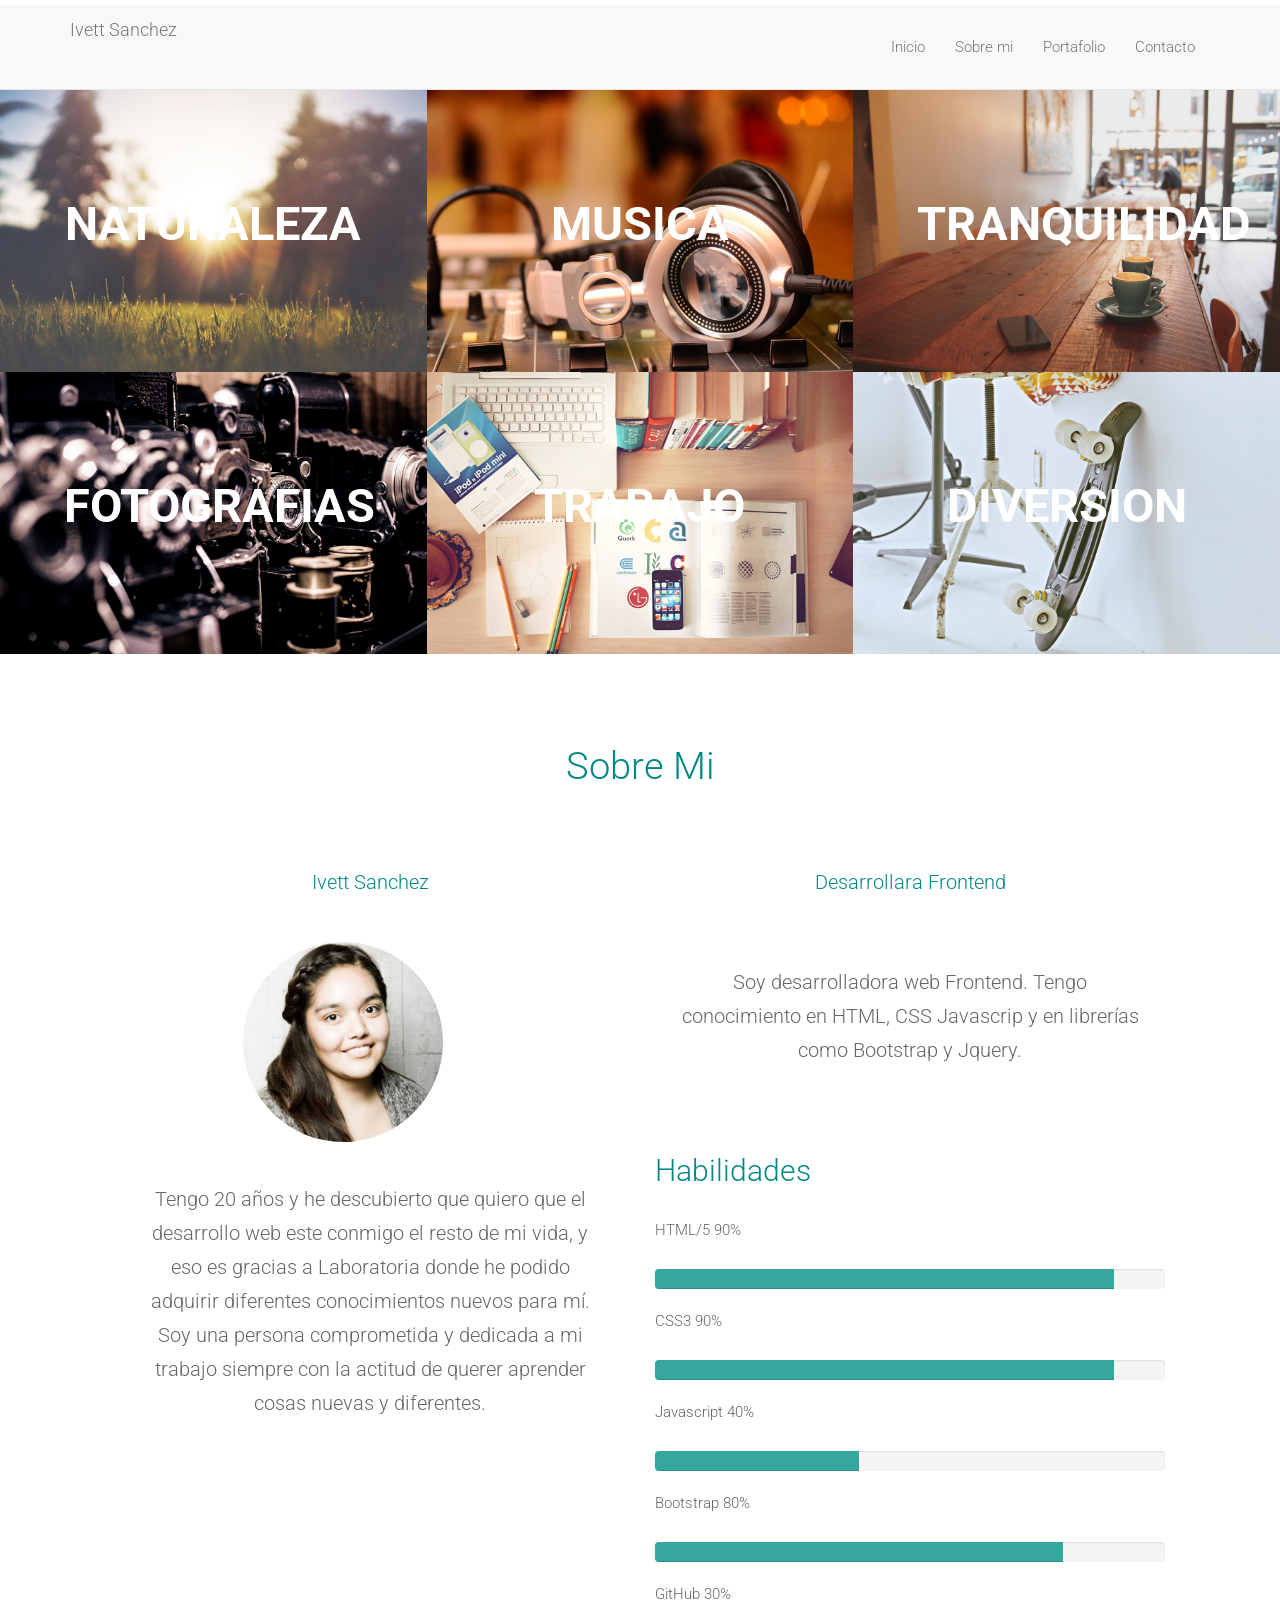
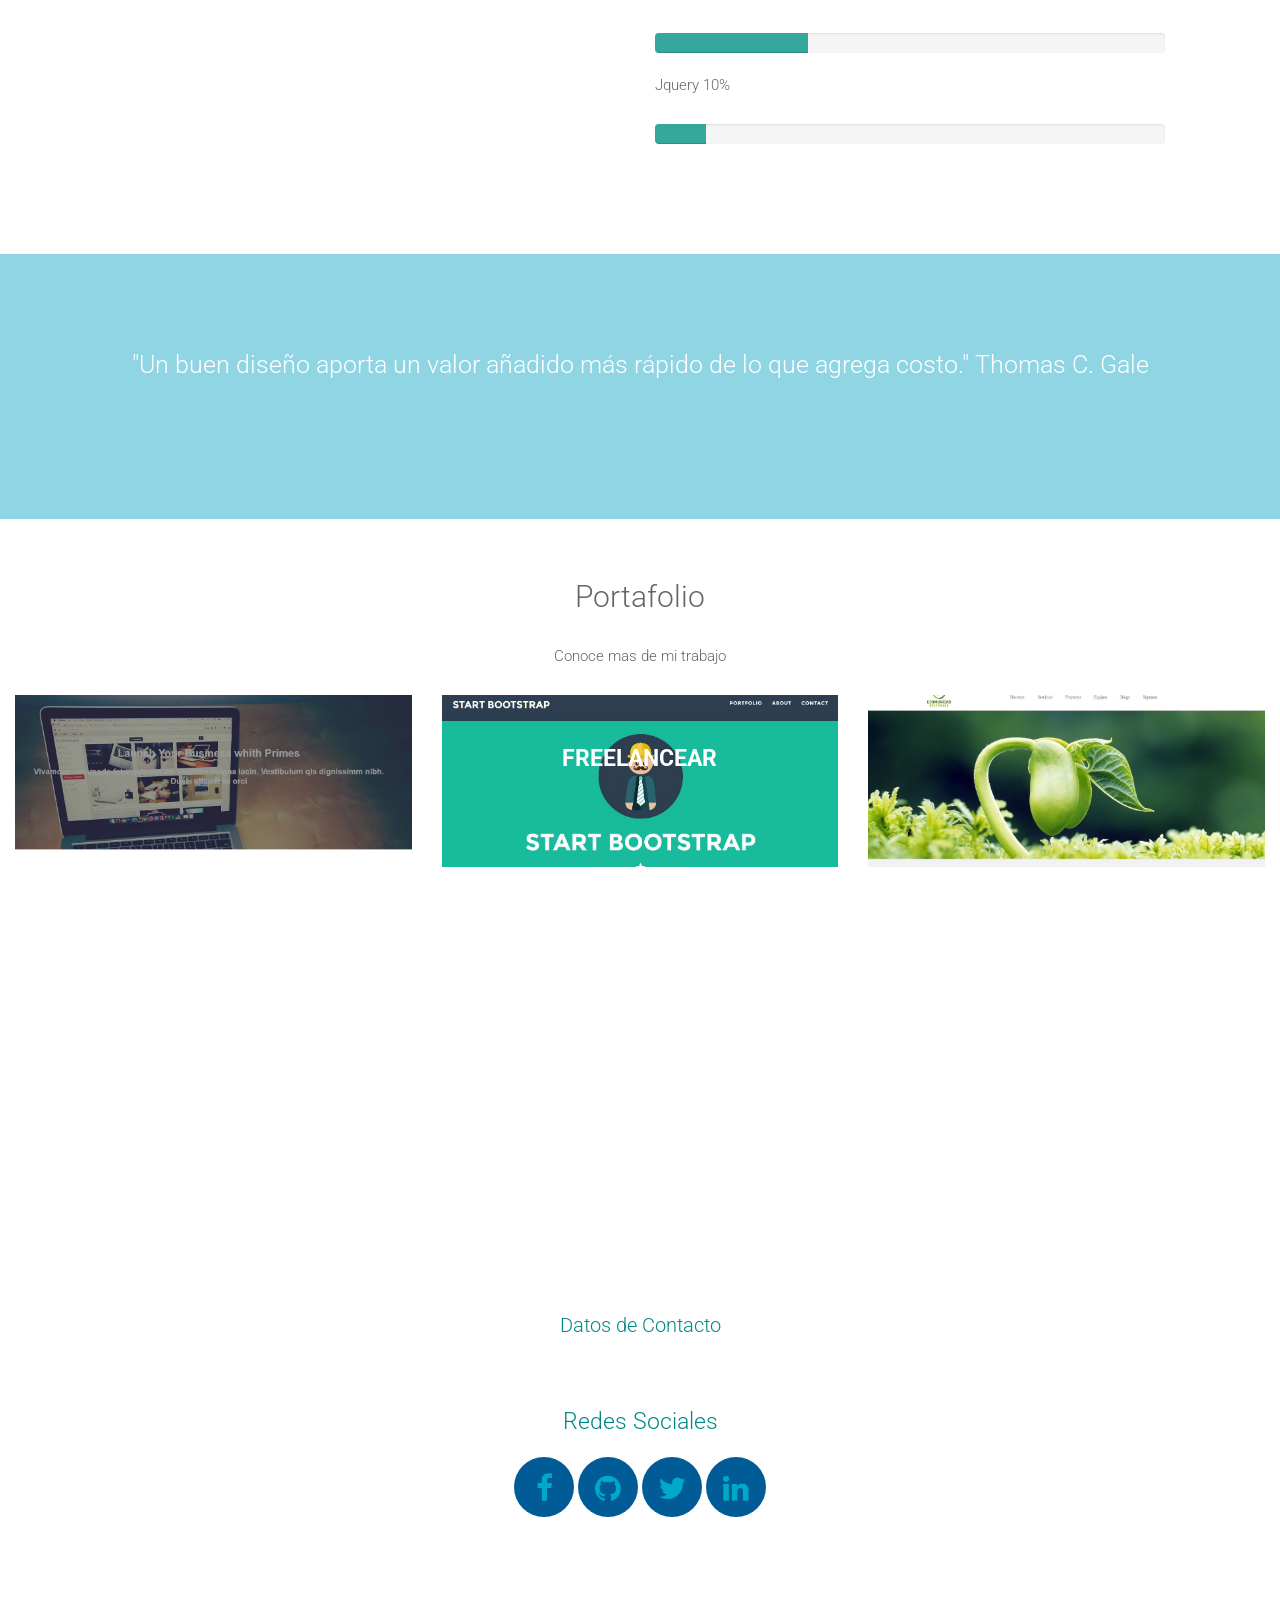
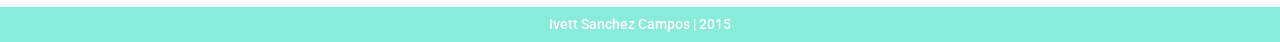
==== commit e3f317e3: "Update index.html" ====
--- a/index.html
+++ b/index.html
@@ -115,7 +115,7 @@
   			<div class="col-xs-12 col-sm-6 wowload fadeInLeft">
     			<h4 class="text-center letra color-letra">Ivett Sanchez</h4>
     			<figure>
-        			<img class="perfil img-circle" src="images/portfolio/ivett.jpg"/>
+        			<img class="perfil img-circle" src="images/portfolio/ivett.JPG"/>
         			<figcaption><br>
         				<p class="letra">Tengo 20 años y he descubierto que quiero que el desarrollo web este conmigo el resto de mi vida, y eso es gracias a Laboratoria donde he podido adquirir diferentes conocimientos nuevos para mí.
     		 			Soy una persona comprometida y dedicada a mi trabajo siempre con la actitud de querer aprender cosas nuevas y diferentes.</p>
@@ -200,11 +200,11 @@
 <!--Segundo Proyecto-->
     		<div class=" col-sm-4 col-xs-12">
 				<figure class="effect-chico">
-        			<img src="images/portfolio/arreglos/freelancer.jpg" alt="img01"/>
+        			<img src="images/portfolio/arreglos/Freelancer.jpg" alt="img01"/>
         			<figcaption>            
             			<b>Freelancear</b></p></a>
             			<p>Proyecto realizado de forma RESPONSIVA y utilizando BOOTSTRAP</p>
-            			<a href="https://github.com/Ivett-sanchez25/Freelancer" target="_blank"><p>Proyecto desde GitHub </p></a>          
+            			<a href="https://github.com/ivett-sanchez.cmp/Freelancer" target="_blank"><p>Proyecto desde GitHub </p></a>          
         			</figcaption>
     			</figure>
     		</div>
@@ -273,4 +273,4 @@
 <!-- custom script -->
 <script src="assets/script.js"></script>
 </body>
-</html>+</html>
